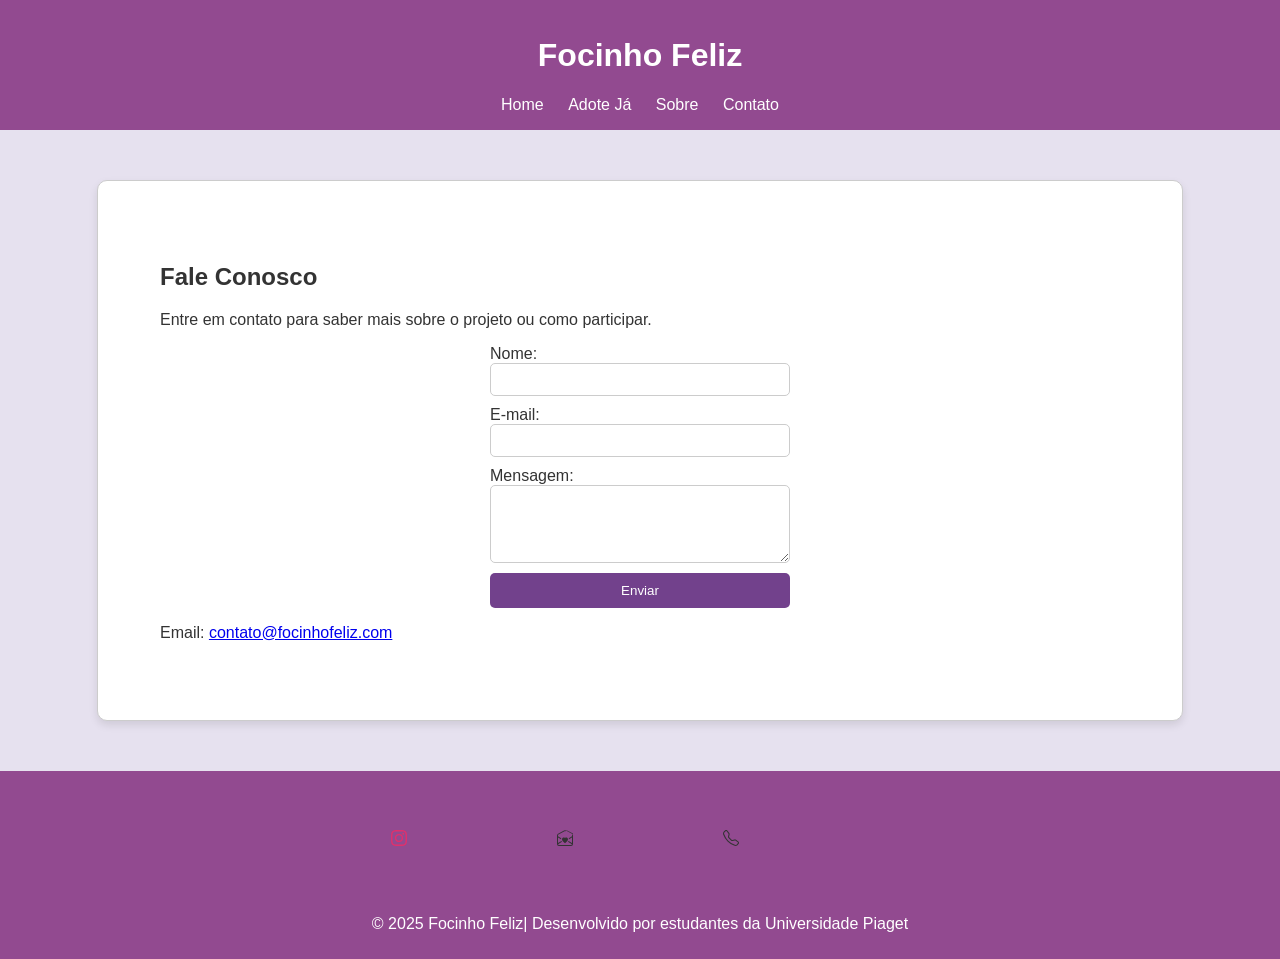
==== html/contato.html @ 87fda22a "projetinho" ====
<!DOCTYPE html>
<html lang="pt-BR">
<head>
  <meta charset="UTF-8">
  <meta name="viewport" content="width=device-width, initial-scale=1.0">
  <title>Contato - Focinho Feliz</title>
<link rel="stylesheet" href="../css/styles.css">
</head>
<body>
  <header>
    <h1>Focinho Feliz</h1>
    <nav>
      <a href="index.html">Home</a>
      <a href="serviços.html">Adote Já</a>
      <a href="sobre.html">Sobre</a>
      <a href="contato.html">Contato</a>
    </nav>
  </header>
  <section id="teste">
  <main>
    <section class="contato">
      <h2>Fale Conosco</h2>
      <p>Entre em contato para saber mais sobre o projeto ou como participar.</p>

      <form>
        <label>Nome:</label>
        <input type="text" required>

        <label>E-mail:</label>
        <input type="email" required>

        <label>Mensagem:</label>
        <textarea rows="4" required></textarea>

        <button type="submit">Enviar</button>
      </form>

      <p>Email: <a href="mailto:contato@focinhofeliz.com">contato@focinhofeliz.com</a></p>
  </main>
</section>
  <footer>
    <div class="imagens-contato">
      <section id="icones">
     <a href="https://www.instagram.com/caiosuppa"><svg xmlns="http://www.w3.org/2000/svg" width="16" height="16" fill="currentColor" class="bi bi-instagram" viewBox="0 0 16 16">
       <path d="M8 0C5.829 0 5.556.01 4.703.048 3.85.088 3.269.222 2.76.42a3.9 3.9 0 0 0-1.417.923A3.9 3.9 0 0 0 .42 2.76C.222 3.268.087 3.85.048 4.7.01 5.555 0 5.827 0 8.001c0 2.172.01 2.444.048 3.297.04.852.174 1.433.372 1.942.205.526.478.972.923 1.417.444.445.89.719 1.416.923.51.198 1.09.333 1.942.372C5.555 15.99 5.827 16 8 16s2.444-.01 3.298-.048c.851-.04 1.434-.174 1.943-.372a3.9 3.9 0 0 0 1.416-.923c.445-.445.718-.891.923-1.417.197-.509.332-1.09.372-1.942C15.99 10.445 16 10.173 16 8s-.01-2.445-.048-3.299c-.04-.851-.175-1.433-.372-1.941a3.9 3.9 0 0 0-.923-1.417A3.9 3.9 0 0 0 13.24.42c-.51-.198-1.092-.333-1.943-.372C10.443.01 10.172 0 7.998 0zm-.717 1.442h.718c2.136 0 2.389.007 3.232.046.78.035 1.204.166 1.486.275.373.145.64.319.92.599s.453.546.598.92c.11.281.24.705.275 1.485.039.843.047 1.096.047 3.231s-.008 2.389-.047 3.232c-.035.78-.166 1.203-.275 1.485a2.5 2.5 0 0 1-.599.919c-.28.28-.546.453-.92.598-.28.11-.704.24-1.485.276-.843.038-1.096.047-3.232.047s-2.39-.009-3.233-.047c-.78-.036-1.203-.166-1.485-.276a2.5 2.5 0 0 1-.92-.598 2.5 2.5 0 0 1-.6-.92c-.109-.281-.24-.705-.275-1.485-.038-.843-.046-1.096-.046-3.233s.008-2.388.046-3.231c.036-.78.166-1.204.276-1.486.145-.373.319-.64.599-.92s.546-.453.92-.598c.282-.11.705-.24 1.485-.276.738-.034 1.024-.044 2.515-.045zm4.988 1.328a.96.96 0 1 0 0 1.92.96.96 0 0 0 0-1.92m-4.27 1.122a4.109 4.109 0 1 0 0 8.217 4.109 4.109 0 0 0 0-8.217m0 1.441a2.667 2.667 0 1 1 0 5.334 2.667 2.667 0 0 1 0-5.334"/>
       </a> </svg>
        <a href="gmail.com"><svg xmlns="http://www.w3.org/2000/svg" width="16" height="16" fill="currentColor" class="bi bi-envelope-open-heart" viewBox="0 0 16 16">
       <path fill-rule="evenodd" d="M8.47 1.318a1 1 0 0 0-.94 0l-6 3.2A1 1 0 0 0 1 5.4v.817l3.235 1.94a2.8 2.8 0 0 0-.233 1.027L1 7.384v5.733l3.479-2.087q.224.414.558.83l-4.002 2.402A1 1 0 0 0 2 15h12a1 1 0 0 0 .965-.738l-4.002-2.401q.334-.418.558-.831L15 13.117V7.383l-3.002 1.801a2.8 2.8 0 0 0-.233-1.026L15 6.217V5.4a2 2 0 0 1 1.059-1.765l-6-3.2zM7.06.435a2 2 0 0 1 1.882 0l6 3.2A2 2 0 0 1 16 5.4V14a2 2 0 0 1-2 2H2a2 2 0 0 1-2-2V5.4a2 2 0 0 1 1.059-1.765l6-3.2zM8 7.993c1.664-1.711 5.825 1.283 0 5.132-5.825-3.85-1.664-6.843 0-5.132"/>
        </a> </svg>
      <a href="11985708426"><svg xmlns="http://www.w3.org/2000/svg" width="16" height="16" fill="currentColor" class="bi bi-telephone" viewBox="0 0 16 16">
       <path d="M3.654 1.328a.678.678 0 0 0-1.015-.063L1.605 2.3c-.483.484-.661 1.169-.45 1.77a17.6 17.6 0 0 0 4.168 6.608 17.6 17.6 0 0 0 6.608 4.168c.601.211 1.286.033 1.77-.45l1.034-1.034a.678.678 0 0 0-.063-1.015l-2.307-1.794a.68.68 0 0 0-.58-.122l-2.19.547a1.75 1.75 0 0 1-1.657-.459L5.482 8.062a1.75 1.75 0 0 1-.46-1.657l.548-2.19a.68.68 0 0 0-.122-.58zM1.884.511a1.745 1.745 0 0 1 2.612.163L6.29 2.98c.329.423.445.974.315 1.494l-.547 2.19a.68.68 0 0 0 .178.643l2.457 2.457a.68.68 0 0 0 .644.178l2.189-.547a1.75 1.75 0 0 1 1.494.315l2.306 1.794c.829.645.905 1.87.163 2.611l-1.034 1.034c-.74.74-1.846 1.065-2.877.702a18.6 18.6 0 0 1-7.01-4.42 18.6 18.6 0 0 1-4.42-7.009c-.362-1.03-.037-2.137.703-2.877z"/>
       </a> </svg>
       <br>
       <br>
       <br>
     </section>
    <p>© 2025 Focinho Feliz| Desenvolvido por estudantes da Universidade Piaget</p>
  </footer>
  <script src="js/script.js"></script>

</body>
</html>
---- css/styles.css ----
body {
  font-family: Arial, sans-serif;
  margin: 0;
  padding: 0;
  background-color: #e6e1ef;
  color: #333;
  
}

header {
  background-color: #924A90;
  color: white;
  text-align: center;
  padding: 1rem 0;
}

nav a {
  color: white;
  margin: 0 10px;
  text-decoration: none;
}

nav a:hover {
  text-decoration: underline;
}

.hero {
  text-align: center;
  padding: 2rem;
  background-color: #E6E1EF;
}

.btn {
  background-color: #924A90;
  color: white;
  padding: 10px 20px;
  border-radius: 5px;
  text-decoration: none;
}

section {
  padding: 2rem;
}

img {
  width: 45%;
  border-radius: 10px;
  margin: 10px;
}

footer {
  background-color: #924A90;
  color: white;
  text-align: center;
  padding: 10px;
  margin-top: 20px;
}

form {
  display: flex;
  flex-direction: column;
  width: 300px;
  margin: 0 auto;
}

input, textarea {
  margin-bottom: 10px;
  padding: 8px;
  border: 1px solid #ccc;
  border-radius: 5px;
}

button {
  background-color: #72418c;
  color: white;
  border: none;
  padding: 10px;
  border-radius: 5px;
}

button:hover {
  background-color: #925A90;
}
#icones {
  display: flex; /* Alinha os ícones lado a lado */
  justify-content: center; /* Opcional: Centraliza o grupo de ícones horizontalmente */
  align-items: center; /* Opcional: Alinha os ícones verticalmente (se tiverem tamanhos diferentes) */
  gap: 150px; /* Adiciona espaço entre os ícones (alternativa moderna para margin) */
    
}

#icones svg {
  font-size: 300px; /* Ajusta o tamanho do ícone */
  color: #333; /* Define a cor do ícone */
  cursor: pointer; /* Adiciona um cursor de mãozinha ao passar o mouse */
  transition: color 0.3s ease; /* Adiciona uma transição suave para efeitos de hover */
}
#icones svg:hover {
    fill: #007bff;
}

.bi-instagram {
    fill: #E1306C;
}

.bi-instagram:hover {
    fill: #C135A4;
}
#sobre{
  text-align: center;
}
.carousel-container {
  /* Permite a rolagem horizontal */
  overflow-x: scroll;
  /* Oculta a barra de rolagem nativa (opcional, mas comum) */
  scrollbar-width: none; /* Firefox */
  -ms-overflow-style: none; /* IE e Edge */
  /* Define que o scroll deve "grudar" nos elementos */
  scroll-snap-type: x mandatory; 

  /* Estilos para exibir os cards lado a lado */
  display: flex; 
  gap: 20px; /* Espaçamento entre os cards */
  padding: 20px;

}

.card {
  /* Garante que o card não diminua */
  flex-shrink: 0; 
  width: 1080px; /* Largura do seu card */
  height: 1080px;
  /* Define que o scroll deve parar (snap) no início do card */
  scroll-snap-align: start; 
}
#teste{
  width: 80%; /* Ocupa 80% da largura da tela */
    max-width: 1200px; /* Limita o tamanho máximo em telas grandes */
    margin: 50px auto; /* Centraliza horizontalmente e adiciona 50px de margem em cima/baixo */
    
    /* 2. Estilos Visuais */
    background-color: #ffffff; /* Fundo branco */
    border: 1px solid #ccc; /* Borda cinza clara */
    border-radius: 10px; /* Cantos arredondados */
    box-shadow: 0 4px 8px rgba(0, 0, 0, 0.1); /* Sombra suave */
    
    /* 3. Espaçamento Interno */
    padding: 30px; /* Espaço entre o conteúdo e a borda da box */
}
.carousel-container {
  /* 75% da altura da viewport, garantindo que seja visível */
  height: 75vh; 
  max-height: 500px; /* Limita a altura máxima em telas grandes */
  overflow: hidden;
  position: relative;
}

/* Garante que o interior do carrossel preencha o container */
.carousel-inner {
  height: 100%;
}

/* Garante que cada item do carrossel preencha sua altura e largura */
.carousel-item {
  height: 100%;
}

/* Estilo para as imagens dentro do carrossel */
.carousel-item img {
  width: 100%;
  height: 100%;
  /* Garante que a imagem cubra toda a área sem distorcer, cortando o que for necessário */
  object-fit: cover; 
  border-radius: 0.5rem; /* Adiciona bordas arredondadas às imagens */
}

/* Estilo personalizado para os botões de controle (setas) */
.custom-control-btn {
  /* Adiciona um fundo semi-transparente e arredondado aos botões de controle */
  @apply bg-black/50 hover:bg-black/70 transition duration-300 ease-in-out w-10 h-10 rounded-full flex items-center justify-center top-1/2 -translate-y-1/2 absolute z-10;
}

/* Estilo para a seta em si (usando o ícone padrão do Bootstrap) */
.carousel-control-prev-icon,
.carousel-control-next-icon {
  /* Aumenta o tamanho dos ícones padrão (se eles estiverem visíveis) */
  width: 1.5rem; 
  height: 1.5rem;
  filter: brightness(0) invert(1); /* Garante que os ícones sejam brancos */
}

/* Define a posição dos botões de controle */
.carousel-control-prev {
  left: 20px;
}

.carousel-control-next {
  right: 20px;
}

/* card */

.container text-center{
  flex-direction: column;
}

.row, col{
  flex-direction: row;
  columns: 3;
  row-gap: 2;
}

.card1 {
  width: 18rem;
  padding-bottom: 50px;
}
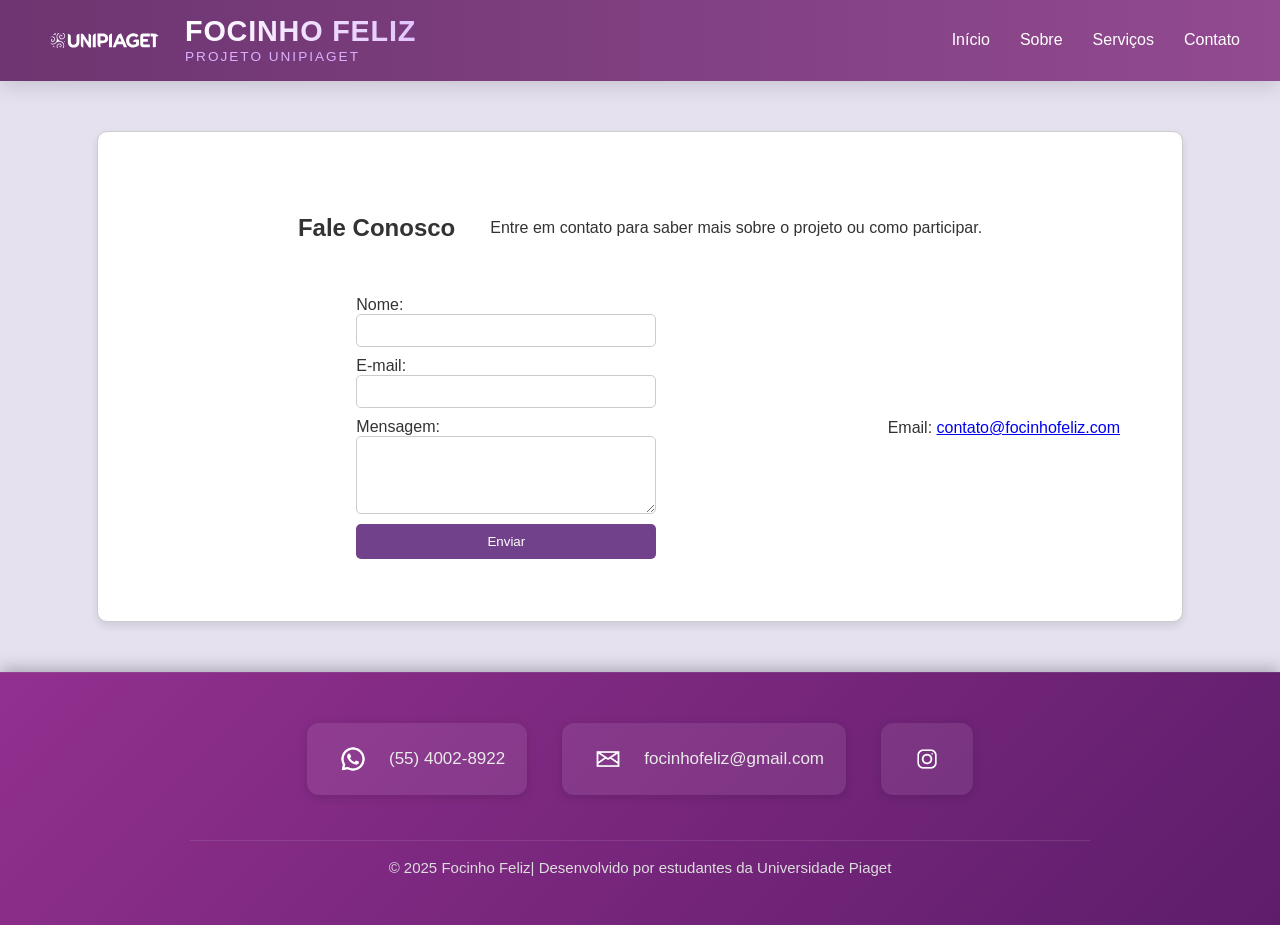
==== commit f0334f31: "nav-footer" ====
--- a/html/contato.html
+++ b/html/contato.html
@@ -4,18 +4,29 @@
   <meta charset="UTF-8">
   <meta name="viewport" content="width=device-width, initial-scale=1.0">
   <title>Contato - Focinho Feliz</title>
-<link rel="stylesheet" href="../css/styles.css">
+  <link rel="stylesheet" href="../css/styles.css">
+  <link rel="stylesheet" href="../css/footer.css">
+  <link rel="stylesheet" href="../css/navbar.css">
 </head>
 <body>
   <header>
-    <h1>Focinho Feliz</h1>
+  <div class="navbar">
+    <div class="nav-left">
+      <img id="nav-logo" src="../public/img/UNIPIAGET-Marca-Base.svg" alt="Logo Unipiaget">
+      <div class="nav-logo">
+        <span class="brand-name">Focinho Feliz</span>
+        <span class="brand-sub">Projeto UNIPIAGET</span>
+      </div>
+    </div>
+
     <nav>
-      <a href="index.html">Home</a>
-      <a href="serviços.html">Adote Já</a>
+      <a href="index.html">Início</a>
       <a href="sobre.html">Sobre</a>
+      <a href="serviços.html">Serviços</a>
       <a href="contato.html">Contato</a>
     </nav>
-  </header>
+  </div>
+</header>
   <section id="teste">
   <main>
     <section class="contato">
@@ -39,23 +50,24 @@
   </main>
 </section>
   <footer>
-    <div class="imagens-contato">
-      <section id="icones">
-     <a href="https://www.instagram.com/caiosuppa"><svg xmlns="http://www.w3.org/2000/svg" width="16" height="16" fill="currentColor" class="bi bi-instagram" viewBox="0 0 16 16">
-       <path d="M8 0C5.829 0 5.556.01 4.703.048 3.85.088 3.269.222 2.76.42a3.9 3.9 0 0 0-1.417.923A3.9 3.9 0 0 0 .42 2.76C.222 3.268.087 3.85.048 4.7.01 5.555 0 5.827 0 8.001c0 2.172.01 2.444.048 3.297.04.852.174 1.433.372 1.942.205.526.478.972.923 1.417.444.445.89.719 1.416.923.51.198 1.09.333 1.942.372C5.555 15.99 5.827 16 8 16s2.444-.01 3.298-.048c.851-.04 1.434-.174 1.943-.372a3.9 3.9 0 0 0 1.416-.923c.445-.445.718-.891.923-1.417.197-.509.332-1.09.372-1.942C15.99 10.445 16 10.173 16 8s-.01-2.445-.048-3.299c-.04-.851-.175-1.433-.372-1.941a3.9 3.9 0 0 0-.923-1.417A3.9 3.9 0 0 0 13.24.42c-.51-.198-1.092-.333-1.943-.372C10.443.01 10.172 0 7.998 0zm-.717 1.442h.718c2.136 0 2.389.007 3.232.046.78.035 1.204.166 1.486.275.373.145.64.319.92.599s.453.546.598.92c.11.281.24.705.275 1.485.039.843.047 1.096.047 3.231s-.008 2.389-.047 3.232c-.035.78-.166 1.203-.275 1.485a2.5 2.5 0 0 1-.599.919c-.28.28-.546.453-.92.598-.28.11-.704.24-1.485.276-.843.038-1.096.047-3.232.047s-2.39-.009-3.233-.047c-.78-.036-1.203-.166-1.485-.276a2.5 2.5 0 0 1-.92-.598 2.5 2.5 0 0 1-.6-.92c-.109-.281-.24-.705-.275-1.485-.038-.843-.046-1.096-.046-3.233s.008-2.388.046-3.231c.036-.78.166-1.204.276-1.486.145-.373.319-.64.599-.92s.546-.453.92-.598c.282-.11.705-.24 1.485-.276.738-.034 1.024-.044 2.515-.045zm4.988 1.328a.96.96 0 1 0 0 1.92.96.96 0 0 0 0-1.92m-4.27 1.122a4.109 4.109 0 1 0 0 8.217 4.109 4.109 0 0 0 0-8.217m0 1.441a2.667 2.667 0 1 1 0 5.334 2.667 2.667 0 0 1 0-5.334"/>
-       </a> </svg>
-        <a href="gmail.com"><svg xmlns="http://www.w3.org/2000/svg" width="16" height="16" fill="currentColor" class="bi bi-envelope-open-heart" viewBox="0 0 16 16">
-       <path fill-rule="evenodd" d="M8.47 1.318a1 1 0 0 0-.94 0l-6 3.2A1 1 0 0 0 1 5.4v.817l3.235 1.94a2.8 2.8 0 0 0-.233 1.027L1 7.384v5.733l3.479-2.087q.224.414.558.83l-4.002 2.402A1 1 0 0 0 2 15h12a1 1 0 0 0 .965-.738l-4.002-2.401q.334-.418.558-.831L15 13.117V7.383l-3.002 1.801a2.8 2.8 0 0 0-.233-1.026L15 6.217V5.4a2 2 0 0 1 1.059-1.765l-6-3.2zM7.06.435a2 2 0 0 1 1.882 0l6 3.2A2 2 0 0 1 16 5.4V14a2 2 0 0 1-2 2H2a2 2 0 0 1-2-2V5.4a2 2 0 0 1 1.059-1.765l6-3.2zM8 7.993c1.664-1.711 5.825 1.283 0 5.132-5.825-3.85-1.664-6.843 0-5.132"/>
-        </a> </svg>
-      <a href="11985708426"><svg xmlns="http://www.w3.org/2000/svg" width="16" height="16" fill="currentColor" class="bi bi-telephone" viewBox="0 0 16 16">
-       <path d="M3.654 1.328a.678.678 0 0 0-1.015-.063L1.605 2.3c-.483.484-.661 1.169-.45 1.77a17.6 17.6 0 0 0 4.168 6.608 17.6 17.6 0 0 0 6.608 4.168c.601.211 1.286.033 1.77-.45l1.034-1.034a.678.678 0 0 0-.063-1.015l-2.307-1.794a.68.68 0 0 0-.58-.122l-2.19.547a1.75 1.75 0 0 1-1.657-.459L5.482 8.062a1.75 1.75 0 0 1-.46-1.657l.548-2.19a.68.68 0 0 0-.122-.58zM1.884.511a1.745 1.745 0 0 1 2.612.163L6.29 2.98c.329.423.445.974.315 1.494l-.547 2.19a.68.68 0 0 0 .178.643l2.457 2.457a.68.68 0 0 0 .644.178l2.189-.547a1.75 1.75 0 0 1 1.494.315l2.306 1.794c.829.645.905 1.87.163 2.611l-1.034 1.034c-.74.74-1.846 1.065-2.877.702a18.6 18.6 0 0 1-7.01-4.42 18.6 18.6 0 0 1-4.42-7.009c-.362-1.03-.037-2.137.703-2.877z"/>
-       </a> </svg>
-       <br>
-       <br>
-       <br>
-     </section>
-    <p>© 2025 Focinho Feliz| Desenvolvido por estudantes da Universidade Piaget</p>
-  </footer>
+        <div class="footer-container">
+            <div class="contato">
+                <div class="texto">
+                    <img id="social-icons" class="ctt" src="../public/img/whatsapp.png" alt="WhatsApp">
+                    <span>(55) 4002-8922</span>
+                </div>
+                <div class="texto">
+                    <img id="social-icons"class="ctt" src="../public/img/email.png" alt="Email">
+                    <span>focinhofeliz@gmail.com</span>
+                </div>
+                <div class="texto">
+                    <img id="social-icons" class="ctt" src="../public/img/insta1.png" alt="Instagram">
+                </div>
+            </div>
+    
+            <p class="footer-copy">&copy; 2025 Focinho Feliz| Desenvolvido por estudantes da Universidade Piaget</p>
+        </div>
+    </footer>
   <script src="js/script.js"></script>
 
 </body>
--- a/css/styles.css
+++ b/css/styles.css
@@ -5,23 +5,6 @@
   background-color: #e6e1ef;
   color: #333;
   
-}
-
-header {
-  background-color: #924A90;
-  color: white;
-  text-align: center;
-  padding: 1rem 0;
-}
-
-nav a {
-  color: white;
-  margin: 0 10px;
-  text-decoration: none;
-}
-
-nav a:hover {
-  text-decoration: underline;
 }
 
 .hero {
@@ -48,14 +31,6 @@
   margin: 10px;
 }
 
-footer {
-  background-color: #924A90;
-  color: white;
-  text-align: center;
-  padding: 10px;
-  margin-top: 20px;
-}
-
 form {
   display: flex;
   flex-direction: column;
@@ -80,23 +55,6 @@
 
 button:hover {
   background-color: #925A90;
-}
-#icones {
-  display: flex; /* Alinha os ícones lado a lado */
-  justify-content: center; /* Opcional: Centraliza o grupo de ícones horizontalmente */
-  align-items: center; /* Opcional: Alinha os ícones verticalmente (se tiverem tamanhos diferentes) */
-  gap: 150px; /* Adiciona espaço entre os ícones (alternativa moderna para margin) */
-    
-}
-
-#icones svg {
-  font-size: 300px; /* Ajusta o tamanho do ícone */
-  color: #333; /* Define a cor do ícone */
-  cursor: pointer; /* Adiciona um cursor de mãozinha ao passar o mouse */
-  transition: color 0.3s ease; /* Adiciona uma transição suave para efeitos de hover */
-}
-#icones svg:hover {
-    fill: #007bff;
 }
 
 .bi-instagram {
--- a/css/footer.css
+++ b/css/footer.css
@@ -0,0 +1,105 @@
+footer {
+  background: linear-gradient(135deg, #92308f, #5e1d6b);
+  color: #f2f2f2;
+  padding: 50px 20px 30px;
+  font-family: 'Segoe UI', Tahoma, Geneva, Verdana, sans-serif;
+  box-shadow: 0 -4px 15px rgba(0, 0, 0, 0.25);
+  border-top: 1px solid rgba(255, 255, 255, 0.1);
+}
+
+.footer-container {
+  max-width: 1100px;
+  margin: 0 auto;
+  display: flex;
+  flex-direction: column;
+  align-items: center;
+  gap: 30px;
+}
+
+.contato {
+  display: flex;
+  flex-direction: row;
+  justify-content: center;
+  align-items: center;
+  gap: 35px;
+  flex-wrap: wrap;
+}
+
+.texto {
+  display: flex;
+  align-items: center;
+  gap: 12px;
+  font-size: 17px;
+  background: rgba(255, 255, 255, 0.08);
+  padding: 12px 22px;
+  border-radius: 12px;
+  box-shadow: 0 2px 10px rgba(0, 0, 0, 0.15);
+  transition: all 0.3s ease;
+  cursor: default;
+}
+
+.texto span {
+  color: #eaeaea;
+  font-weight: 500;
+}
+
+.texto:hover {
+  background: rgba(255, 255, 255, 0.15);
+  transform: translateY(-3px);
+}
+
+.ctt {
+  width: 28px;
+  height: 28px;
+  transition: transform 0.3s ease, filter 0.3s ease;
+  filter: brightness(0) invert(1);
+}
+
+.ctt:hover {
+  transform: scale(1.2);
+  filter: drop-shadow(0 0 6px #fff);
+}
+
+.footer-social {
+  display: flex;
+  gap: 20px;
+  font-size: 28px;
+  justify-content: center;
+}
+
+.footer-social a {
+  color: #fff;
+  transition: color 0.3s ease, transform 0.3s ease;
+}
+
+.footer-social a:hover {
+  color: #ffd6ff;
+  transform: translateY(-3px);
+}
+
+.footer-copy {
+  font-size: 15px;
+  color: #ddd;
+  text-align: center;
+  line-height: 1.6;
+  border-top: 1px solid rgba(255, 255, 255, 0.1);
+  padding-top: 15px;
+  width: 100%;
+  max-width: 900px;
+}
+
+@media (max-width: 768px) {
+  .contato {
+    flex-direction: column;
+    gap: 20px;
+  }
+
+  .texto {
+    width: 100%;
+    justify-content: center;
+  }
+
+  .footer-copy {
+    font-size: 13px;
+  }
+}
--- a/css/navbar.css
+++ b/css/navbar.css
@@ -0,0 +1,121 @@
+header {
+  background: linear-gradient(to right, #6d3571, #924A90);
+  padding: 1rem 0;
+  font-family: 'Poppins', 'Segoe UI', Tahoma, sans-serif;
+  box-shadow: 0 4px 20px rgba(0, 0, 0, 0.15);
+  position: sticky;
+  top: 0;
+  z-index: 100;
+}
+
+.navbar {
+  max-width: 1200px;
+  margin: 0 auto;
+  padding: 0 30px;
+  display: flex;
+  justify-content: space-between;
+  align-items: center;
+}
+
+.nav-left {
+  display: flex;
+  align-items: center;
+  gap: 15px;
+}
+
+#nav-logo {
+  width: 110px;
+  height: auto;
+  filter: brightness(0) invert(1);
+  transition: transform 0.3s ease;
+}
+
+#nav-logo:hover {
+  transform: scale(1.05);
+}
+
+.nav-logo {
+  display: flex;
+  flex-direction: column;
+  align-items: flex-start;
+  line-height: 1.1;
+}
+
+.brand-name {
+  font-size: 1.8rem;
+  font-weight: 700;
+  color: #ffffff;
+  letter-spacing: 0.8px;
+  text-transform: uppercase;
+  background: linear-gradient(90deg, #fff, #e2c4ff);
+  -webkit-background-clip: text;
+  -webkit-text-fill-color: transparent;
+}
+
+.brand-sub {
+  font-size: 0.85rem;
+  font-weight: 500;
+  color: #dcb0ff;
+  text-transform: uppercase;
+  letter-spacing: 2px;
+  margin-top: 2px;
+}
+
+nav {
+  display: flex;
+  gap: 30px;
+}
+
+nav a {
+  color: #fff;
+  text-decoration: none;
+  font-size: 1rem;
+  font-weight: 500;
+  position: relative;
+  transition: all 0.3s ease;
+}
+
+nav a::after {
+  content: '';
+  position: absolute;
+  bottom: -4px;
+  left: 0;
+  width: 0;
+  height: 2px;
+  background-color: #fff;
+  transition: width 0.3s ease;
+}
+
+nav a:hover {
+  color: #f3e0ff;
+}
+
+nav a:hover::after {
+  width: 100%;
+}
+
+@media (max-width: 900px) {
+  .navbar {
+    flex-direction: column;
+    gap: 15px;
+    text-align: center;
+  }
+
+  .nav-left {
+    flex-direction: column;
+  }
+
+  #nav-logo {
+    width: 90px;
+  }
+
+  nav {
+    flex-wrap: wrap;
+    justify-content: center;
+    gap: 15px;
+  }
+
+  .brand-name {
+    font-size: 1.5rem;
+  }
+}
